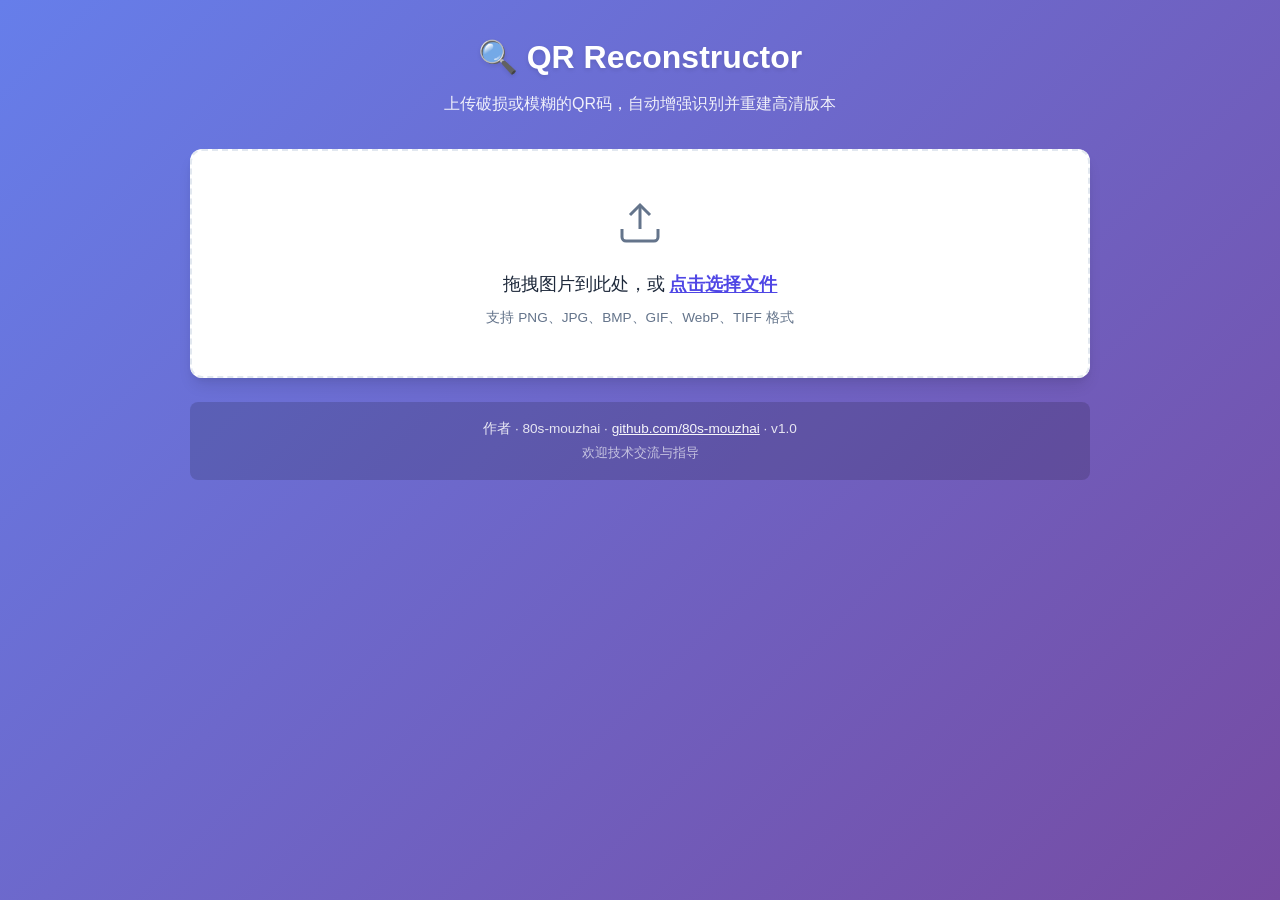
==== templates/index.html @ 17bdb39d "v1.1: 全架构重构 — FastAPI + uv + 插件化 - Web 框架 Flask → FastAPI + uvicorn - 包管理 requirements.txt → pyproje" ====
<!--
  Copyright (c) 2026 QR Reconstructor Authors
  License: Non-Commercial Use Only — see LICENSE file for full terms.
-->
<!DOCTYPE html>
<html lang="zh-CN">
<head>
    <meta charset="UTF-8">
    <meta name="viewport" content="width=device-width, initial-scale=1.0">
    <title>QR Reconstructor · QR码重建工具</title>
    <link rel="stylesheet" href="/static/style.css">
</head>
<body>
    <div class="app-container">
        <!-- Header -->
        <header class="header">
            <h1>🔍 QR Reconstructor</h1>
            <p class="subtitle">上传破损或模糊的QR码，自动增强识别并重建高清版本</p>
        </header>

        <!-- Upload Zone -->
        <section class="upload-section">
            <div class="upload-zone" id="uploadZone">
                <div class="upload-content">
                    <svg class="upload-icon" viewBox="0 0 24 24" width="48" height="48" fill="none" stroke="currentColor" stroke-width="1.5">
                        <path d="M21 15v4a2 2 0 01-2 2H5a2 2 0 01-2-2v-4"/>
                        <polyline points="17 8 12 3 7 8"/>
                        <line x1="12" y1="3" x2="12" y2="15"/>
                    </svg>
                    <p class="upload-text">拖拽图片到此处，或 <span class="upload-link">点击选择文件</span></p>
                    <p class="upload-hint">支持 PNG、JPG、BMP、GIF、WebP、TIFF 格式</p>
                </div>
                <input type="file" id="fileInput" accept="image/png,image/jpeg,image/bmp,image/gif,image/webp,image/tiff" hidden>
            </div>

            <!-- Preview of uploaded image -->
            <div class="preview-area hidden" id="previewArea">
                <div class="preview-wrapper" id="previewWrapper">
                    <img id="previewImage" alt="预览图片" class="preview-image">
                    <div class="crop-overlay hidden" id="cropOverlay"></div>
                </div>
                <div class="crop-hint" id="cropHint">
                    未自动检测到QR码，您可以：
                    <button class="btn btn-small btn-start-crop" id="btnStartCrop">手动框选QR区域</button>
                </div>
                <div class="preview-actions">
                    <button class="btn btn-secondary" id="btnChangeFile">更换图片</button>
                    <button class="btn btn-primary" id="btnProcess">🚀 开始处理</button>
                    <button class="btn btn-primary hidden" id="btnManualProcess">✂️ 使用框选区域处理</button>
                    <button class="btn btn-secondary hidden" id="btnCancelCrop">取消框选</button>
                </div>
            </div>
        </section>

        <!-- Cropped Regions -->
        <section class="regions-section hidden" id="regionsSection">
            <h2>检测到 <span id="regionCount">0</span> 个QR码区域</h2>
            <div class="regions-thumbnails" id="regionsThumbnails"></div>
        </section>

        <!-- Progress Section -->
        <section class="progress-section hidden" id="progressSection">
            <h2>处理进度</h2>
            <div class="progress-list" id="progressList"></div>
        </section>

        <!-- Error Section -->
        <section class="error-section hidden" id="errorSection">
            <div class="error-card" id="errorMessage"></div>
        </section>

        <!-- Results Section -->
        <section class="results-section hidden" id="resultsSection">
            <h2>去重结果 <span class="result-count" id="resultCount"></span></h2>
            <div class="results-grid" id="resultsGrid"></div>
        </section>

        <!-- Footer -->
        <footer class="footer">
            <p>作者 · 80s-mouzhai · <a href="https://github.com/80s-mouzhai" target="_blank">github.com/80s-mouzhai</a> · v1.0</p>
            <p class="footer-note">欢迎技术交流与指导</p>
        </footer>
    </div>

    <script>
    (function() {
        // --- DOM references ---
        const uploadZone = document.getElementById('uploadZone');
        const fileInput = document.getElementById('fileInput');
        const previewArea = document.getElementById('previewArea');
        const previewImage = document.getElementById('previewImage');
        const btnChangeFile = document.getElementById('btnChangeFile');
        const btnProcess = document.getElementById('btnProcess');
        const regionsSection = document.getElementById('regionsSection');
        const regionsThumbnails = document.getElementById('regionsThumbnails');
        const regionCount = document.getElementById('regionCount');
        const progressSection = document.getElementById('progressSection');
        const progressList = document.getElementById('progressList');
        const errorSection = document.getElementById('errorSection');
        const errorMessage = document.getElementById('errorMessage');
        const resultsSection = document.getElementById('resultsSection');
        const resultsGrid = document.getElementById('resultsGrid');
        const resultCount = document.getElementById('resultCount');
        const previewWrapper = document.getElementById('previewWrapper');
        const cropOverlay = document.getElementById('cropOverlay');
        const cropHint = document.getElementById('cropHint');
        const btnStartCrop = document.getElementById('btnStartCrop');
        const btnManualProcess = document.getElementById('btnManualProcess');
        const btnCancelCrop = document.getElementById('btnCancelCrop');

        let uploadedFilename = null;
        let processing = false;

        // --- Crop selection state ---
        let cropState = {
            active: false,
            drawing: false,
            startX: 0, startY: 0,
            endX: 0, endY: 0,
            // Finalised original-image coordinates
            origX: 0, origY: 0, origW: 0, origH: 0,
        };

        // --- Upload handling ---
        uploadZone.addEventListener('click', () => fileInput.click());

        uploadZone.addEventListener('dragover', (e) => {
            e.preventDefault();
            uploadZone.classList.add('drag-over');
        });
        uploadZone.addEventListener('dragleave', () => {
            uploadZone.classList.remove('drag-over');
        });
        uploadZone.addEventListener('drop', (e) => {
            e.preventDefault();
            uploadZone.classList.remove('drag-over');
            const files = e.dataTransfer.files;
            if (files.length > 0) handleFile(files[0]);
        });

        fileInput.addEventListener('change', () => {
            if (fileInput.files.length > 0) handleFile(fileInput.files[0]);
        });

        btnChangeFile.addEventListener('click', () => {
            resetUpload();
        });

        btnProcess.addEventListener('click', () => {
            if (!processing && uploadedFilename) startProcessing();
        });

        // --- File upload ---
        async function handleFile(file) {
            if (!file.type.startsWith('image/')) {
                showError('请选择图片文件');
                return;
            }
            const formData = new FormData();
            formData.append('file', file);

            try {
                const resp = await fetch('/api/upload', { method: 'POST', body: formData });
                const data = await resp.json();
                if (data.success) {
                    uploadedFilename = data.filename;
                    // Show preview
                    const reader = new FileReader();
                    reader.onload = (e) => {
                        previewImage.src = e.target.result;
                        previewArea.classList.remove('hidden');
                        uploadZone.classList.add('hidden');
                    };
                    reader.readAsDataURL(file);
                    clearError();
                    // Immediately detect QR regions
                    detectRegions(data.filename);
                } else {
                    showError(data.error || '上传失败');
                }
            } catch (err) {
                showError('上传失败: ' + err.message);
            }
        }

        async function detectRegions(filename) {
            try {
                const resp = await fetch('/api/detect', {
                    method: 'POST',
                    headers: { 'Content-Type': 'application/json' },
                    body: JSON.stringify({ filename }),
                });
                const data = await resp.json();
                if (data.success && data.qr_regions && data.qr_regions.length > 0) {
                    regionCount.textContent = data.qr_regions.length;
                    regionsThumbnails.innerHTML = '';
                    data.qr_regions.forEach((region, idx) => {
                        const thumb = document.createElement('div');
                        thumb.className = 'region-thumb';
                        thumb.innerHTML = `
                            <img src="${region.crop_base64}" alt="区域${idx + 1}">
                            <span class="region-label">区域${idx + 1} (${region.source})</span>
                        `;
                        regionsThumbnails.appendChild(thumb);
                    });
                    regionsSection.classList.remove('hidden');
                } else {
                    regionsSection.classList.add('hidden');
                }
            } catch (err) {
                // Silent fail — detection is optional before processing
                regionsSection.classList.add('hidden');
            }
        }

        function resetUpload() {
            uploadedFilename = null;
            previewArea.classList.add('hidden');
            uploadZone.classList.remove('hidden');
            fileInput.value = '';
            regionsSection.classList.add('hidden');
            progressSection.classList.add('hidden');
            resultsSection.classList.add('hidden');
            clearError();
            cancelCropMode();
        }

        // --- Processing ---
        async function startProcessing() {
            processing = true;
            btnProcess.disabled = true;
            btnProcess.textContent = '⏳ 处理中...';
            errorSection.classList.add('hidden');
            regionsSection.classList.add('hidden');
            progressSection.classList.remove('hidden');
            resultsSection.classList.add('hidden');
            progressList.innerHTML = '';

            // Create placeholder progress items
            const stepNames = ['原始图片', '对比度增强', '去噪处理', '自适应二值化', '形态学操作', '透视矫正', '超分辨率增强'];
            const stepItems = stepNames.map((name) => {
                const item = document.createElement('div');
                item.className = 'progress-item pending';
                item.innerHTML = `
                    <span class="progress-step-name">${name}</span>
                    <span class="progress-status">等待中...</span>
                `;
                progressList.appendChild(item);
                return item;
            });

            try {
                const resp = await fetch('/api/process', {
                    method: 'POST',
                    headers: { 'Content-Type': 'application/json' },
                    body: JSON.stringify({ filename: uploadedFilename }),
                });
                const data = await resp.json();

                if (!data.success) {
                    showError(data.error || '处理失败');
                    stepItems.forEach(item => {
                        item.className = 'progress-item error';
                        item.querySelector('.progress-status').textContent = '失败';
                    });
                    return;
                }

                // Show detected QR regions if any
                if (data.qr_regions && data.qr_regions.length > 0) {
                    regionCount.textContent = data.qr_regions.length;
                    regionsThumbnails.innerHTML = '';
                    data.qr_regions.forEach((region, idx) => {
                        const thumb = document.createElement('div');
                        thumb.className = 'region-thumb';
                        thumb.innerHTML = `
                            <img src="${region.crop_base64}" alt="区域${idx + 1}">
                            <span class="region-label">区域${idx + 1} (${region.source})</span>
                        `;
                        regionsThumbnails.appendChild(thumb);
                    });
                    regionsSection.classList.remove('hidden');
                }

                // Rebuild progress items with actual step names from response
                const steps = data.steps || [];
                progressList.innerHTML = '';
                steps.forEach((step) => {
                    const item = document.createElement('div');
                    const recog = step.recognition || {};

                    item.className = recog.success
                        ? 'progress-item success'
                        : 'progress-item failed';

                    const schemeInfo = recog.success
                        ? ` (${recog.scheme || 'unknown'})`
                        : '';
                    const failedSchemes = (recog.all_results || [])
                        .filter(r => !r.success).map(r => r.scheme).join(', ');
                    const failedInfo = !recog.success
                        ? ` (已尝试: ${failedSchemes || 'all'})`
                        : '';

                    item.innerHTML = `
                        <span class="progress-step-name">${step.step_name || '未知步骤'}</span>
                        <span class="progress-status">${recog.success ? '✓ 识别成功' + schemeInfo : '✗ 未识别' + failedInfo}</span>
                    `;
                    progressList.appendChild(item);
                });

                // Render results
                renderResults(data);

            } catch (err) {
                showError('处理失败: ' + err.message);
                stepItems.forEach(item => {
                    item.className = 'progress-item error';
                    item.querySelector('.progress-status').textContent = '错误';
                });
            } finally {
                processing = false;
                btnProcess.disabled = false;
                btnProcess.textContent = '🚀 开始处理';
            }
        }

        // --- Results rendering ---
        function renderResults(data) {
            const dedup = data.deduplicated || [];
            resultsSection.classList.remove('hidden');
            resultCount.textContent = `(${dedup.length} 条)`;
            resultsGrid.innerHTML = '';

            if (dedup.length === 0) {
                resultsGrid.innerHTML = `
                    <div class="no-results">
                        <p>😔 未能在任何增强步骤中识别到QR码内容</p>
                        <p>请尝试使用更清晰的图片或调整拍摄角度</p>
                    </div>
                `;
                return;
            }

            const hasRegions = data.qr_regions && data.qr_regions.length > 0;

            dedup.forEach((entry, idx) => {
                const card = document.createElement('div');
                card.className = 'result-card';

                // Build image cards: show original + crop side-by-side when regions exist
                const cropCard = hasRegions ? `
                        <div class="card-image crop">
                            <span class="card-label">裁剪区域</span>
                            <img src="${data.qr_regions[0].crop_base64}" alt="裁剪QR码">
                        </div>` : '';

                card.innerHTML = `
                    <div class="card-header">
                        <span class="card-number">#${idx + 1}</span>
                        <span class="card-sources">来源步骤: ${entry.source_steps.join('、')}</span>
                    </div>
                    <div class="card-body">
                        <div class="card-image original">
                            <span class="card-label">原图</span>
                            <img src="${data.original_image_base64}" alt="原图">
                        </div>
                        ${cropCard}
                        <div class="card-image reconstructed">
                            <span class="card-label">重建QR码</span>
                            <img src="${entry.reconstructed_qr_base64}" alt="重建QR码">
                        </div>
                        <div class="card-content">
                            <span class="card-label">解码内容</span>
                            <textarea readonly class="content-textarea" rows="3">${escapeHtml(entry.content)}</textarea>
                            <div class="content-actions">
                                <button class="btn btn-small btn-copy" data-content="${escapeHtml(entry.content)}">📋 复制</button>
                                <button class="btn btn-small btn-download" data-qr="${entry.reconstructed_qr_base64}">💾 下载QR码</button>
                            </div>
                        </div>
                    </div>
                `;

                resultsGrid.appendChild(card);
            });

            // Bind copy buttons
            resultsGrid.querySelectorAll('.btn-copy').forEach(btn => {
                btn.addEventListener('click', () => {
                    const content = btn.getAttribute('data-content');
                    navigator.clipboard.writeText(content).then(() => {
                        const original = btn.textContent;
                        btn.textContent = '✓ 已复制';
                        setTimeout(() => { btn.textContent = original; }, 2000);
                    }).catch(() => {
                        alert('复制失败，请手动复制');
                    });
                });
            });

            // Bind download buttons
            resultsGrid.querySelectorAll('.btn-download').forEach(btn => {
                btn.addEventListener('click', () => {
                    const qrDataUri = btn.getAttribute('data-qr');
                    const link = document.createElement('a');
                    link.href = qrDataUri;
                    link.download = `qr-code-${Date.now()}.png`;
                    document.body.appendChild(link);
                    link.click();
                    document.body.removeChild(link);
                });
            });
        }

        // --- Utilities ---
        function showError(msg) {
            errorSection.classList.remove('hidden');
            errorMessage.textContent = '❌ ' + msg;
        }

        function clearError() {
            errorSection.classList.add('hidden');
            errorMessage.textContent = '';
        }

        function escapeHtml(str) {
            const div = document.createElement('div');
            div.appendChild(document.createTextNode(str));
            return div.innerHTML;
        }

        // --- Manual crop selection ---
        function startCropMode() {
            if (!uploadedFilename) return;
            cropState.active = true;
            cropState.drawing = false;
            cropState.origX = cropState.origY = cropState.origW = cropState.origH = 0;

            btnStartCrop.classList.add('hidden');
            btnManualProcess.classList.add('hidden');
            btnCancelCrop.classList.remove('hidden');
            cropHint.classList.add('hidden');
            cropOverlay.classList.add('hidden');
            previewImage.style.cursor = 'crosshair';

            // Attach mouse listeners to the wrapper
            previewWrapper.addEventListener('mousedown', onCropMouseDown);
        }

        function cancelCropMode() {
            cropState.active = false;
            cropState.drawing = false;
            cropState.origX = cropState.origY = cropState.origW = cropState.origH = 0;

            btnStartCrop.classList.remove('hidden');
            cropHint.classList.remove('hidden');
            btnManualProcess.classList.add('hidden');
            btnCancelCrop.classList.add('hidden');
            cropOverlay.classList.add('hidden');
            previewImage.style.cursor = '';
            previewWrapper.removeEventListener('mousedown', onCropMouseDown);
            document.removeEventListener('mousemove', onCropMouseMove);
            document.removeEventListener('mouseup', onCropMouseUp);
        }

        function onCropMouseDown(e) {
            if (!cropState.active) return;
            e.preventDefault();
            cropState.drawing = true;

            const rect = previewImage.getBoundingClientRect();
            cropState.startX = e.clientX - rect.left;
            cropState.startY = e.clientY - rect.top;
            cropState.endX = cropState.startX;
            cropState.endY = cropState.startY;

            updateCropOverlay();
            document.addEventListener('mousemove', onCropMouseMove);
            document.addEventListener('mouseup', onCropMouseUp);
        }

        function onCropMouseMove(e) {
            if (!cropState.drawing) return;
            const rect = previewImage.getBoundingClientRect();
            cropState.endX = Math.max(0, Math.min(e.clientX - rect.left, rect.width));
            cropState.endY = Math.max(0, Math.min(e.clientY - rect.top, rect.height));
            updateCropOverlay();
        }

        function onCropMouseUp(e) {
            if (!cropState.drawing) return;
            cropState.drawing = false;
            document.removeEventListener('mousemove', onCropMouseMove);
            document.removeEventListener('mouseup', onCropMouseUp);

            const rect = previewImage.getBoundingClientRect();
            cropState.endX = Math.max(0, Math.min(e.clientX - rect.left, rect.width));
            cropState.endY = Math.max(0, Math.min(e.clientY - rect.top, rect.height));

            // Compute normalised box (top-left, width, height) in display pixels
            const bx = Math.min(cropState.startX, cropState.endX);
            const by = Math.min(cropState.startY, cropState.endY);
            const bw = Math.abs(cropState.endX - cropState.startX);
            const bh = Math.abs(cropState.endY - cropState.startY);

            // Convert to original image coordinates
            const scaleX = previewImage.naturalWidth / rect.width;
            const scaleY = previewImage.naturalHeight / rect.height;

            cropState.startX = bx;
            cropState.startY = by;
            cropState.endX = bx + bw;
            cropState.endY = by + bh;
            cropState.origX = Math.round(bx * scaleX);
            cropState.origY = Math.round(by * scaleY);
            cropState.origW = Math.round(bw * scaleX);
            cropState.origH = Math.round(bh * scaleY);

            updateCropOverlay();

            // Show confirm button only when the selection is meaningful
            if (cropState.origW > 5 && cropState.origH > 5) {
                btnManualProcess.classList.remove('hidden');
            }
        }

        function updateCropOverlay() {
            const bx = Math.min(cropState.startX, cropState.endX);
            const by = Math.min(cropState.startY, cropState.endY);
            const bw = Math.abs(cropState.endX - cropState.startX);
            const bh = Math.abs(cropState.endY - cropState.startY);

            // Position overlay relative to the wrapper
            const imgLeft = previewImage.offsetLeft;
            const imgTop = previewImage.offsetTop;

            cropOverlay.style.left = (imgLeft + bx) + 'px';
            cropOverlay.style.top = (imgTop + by) + 'px';
            cropOverlay.style.width = bw + 'px';
            cropOverlay.style.height = bh + 'px';
            cropOverlay.classList.toggle('hidden', bw < 2 || bh < 2);
        }

        // --- Button handlers ---
        btnStartCrop.addEventListener('click', startCropMode);
        btnCancelCrop.addEventListener('click', cancelCropMode);

        btnManualProcess.addEventListener('click', function() {
            if (!uploadedFilename || cropState.origW <= 0 || cropState.origH <= 0) return;
            processManualCrop();
        });

        async function processManualCrop() {
            processing = true;
            btnProcess.disabled = true;
            btnManualProcess.disabled = true;
            btnCancelCrop.disabled = true;
            errorSection.classList.add('hidden');
            regionsSection.classList.add('hidden');
            progressSection.classList.remove('hidden');
            resultsSection.classList.add('hidden');
            progressList.innerHTML = '';

            const stepNames = ['原始图片', '对比度增强', '去噪处理', '自适应二值化', '形态学操作', '透视矫正', '超分辨率增强'];
            const stepItems = stepNames.map((name) => {
                const item = document.createElement('div');
                item.className = 'progress-item pending';
                item.innerHTML = `
                    <span class="progress-step-name">${name}</span>
                    <span class="progress-status">等待中...</span>
                `;
                progressList.appendChild(item);
                return item;
            });

            try {
                const resp = await fetch('/api/manual_crop', {
                    method: 'POST',
                    headers: { 'Content-Type': 'application/json' },
                    body: JSON.stringify({
                        filename: uploadedFilename,
                        x: cropState.origX,
                        y: cropState.origY,
                        width: cropState.origW,
                        height: cropState.origH,
                    }),
                });
                const data = await resp.json();

                if (!data.success) {
                    showError(data.error || '裁剪处理失败');
                    stepItems.forEach(item => {
                        item.className = 'progress-item error';
                        item.querySelector('.progress-status').textContent = '失败';
                    });
                    return;
                }

                // Rebuild progress items with actual step names
                const steps = data.steps || [];
                progressList.innerHTML = '';
                steps.forEach((step) => {
                    const item = document.createElement('div');
                    const recog = step.recognition || {};
                    item.className = recog.success ? 'progress-item success' : 'progress-item failed';

                    const schemeInfo = recog.success ? ` (${recog.scheme || 'unknown'})` : '';
                    const failedSchemes = (recog.all_results || [])
                        .filter(r => !r.success).map(r => r.scheme).join(', ');
                    const failedInfo = !recog.success ? ` (已尝试: ${failedSchemes || 'all'})` : '';

                    item.innerHTML = `
                        <span class="progress-step-name">✂️ 框选·${step.step_name || '未知步骤'}</span>
                        <span class="progress-status">${recog.success ? '✓ 识别成功' + schemeInfo : '✗ 未识别' + failedInfo}</span>
                    `;
                    progressList.appendChild(item);
                });

                renderResults(data);
            } catch (err) {
                showError('裁剪处理失败: ' + err.message);
                stepItems.forEach(item => {
                    item.className = 'progress-item error';
                    item.querySelector('.progress-status').textContent = '错误';
                });
            } finally {
                processing = false;
                btnProcess.disabled = false;
                btnManualProcess.disabled = false;
                btnCancelCrop.disabled = false;
            }
        }
    })();
    </script>
</body>
</html>
---- static/style.css ----
/* ==========================================================================
   QR Code Reconstructor — Stylesheet
   Copyright (c) 2026 QR Reconstructor Authors
   License: Non-Commercial Use Only — see LICENSE file for full terms.

   Modern, clean design with card-based results layout.
   ========================================================================== */

/* --- Reset & Base -------------------------------------------------------- */
*, *::before, *::after {
    box-sizing: border-box;
    margin: 0;
    padding: 0;
}

:root {
    --color-bg: #f0f4f8;
    --color-surface: #ffffff;
    --color-primary: #4f46e5;
    --color-primary-hover: #4338ca;
    --color-primary-light: #eef2ff;
    --color-success: #16a34a;
    --color-success-bg: #f0fdf4;
    --color-error: #dc2626;
    --color-error-bg: #fef2f2;
    --color-warning: #f59e0b;
    --color-warning-bg: #fffbeb;
    --color-text: #1e293b;
    --color-text-secondary: #64748b;
    --color-border: #e2e8f0;
    --color-border-hover: #cbd5e1;
    --radius: 12px;
    --radius-sm: 8px;
    --shadow-sm: 0 1px 2px rgba(0, 0, 0, 0.05);
    --shadow: 0 1px 3px rgba(0, 0, 0, 0.1), 0 1px 2px rgba(0, 0, 0, 0.06);
    --shadow-lg: 0 10px 15px -3px rgba(0, 0, 0, 0.1), 0 4px 6px -2px rgba(0, 0, 0, 0.05);
    --transition: 0.2s ease;
}

body {
    font-family: -apple-system, BlinkMacSystemFont, "Segoe UI", Roboto, "Helvetica Neue", Arial, "Noto Sans SC", sans-serif;
    background: linear-gradient(135deg, #667eea 0%, #764ba2 100%);
    background-attachment: fixed;
    color: var(--color-text);
    line-height: 1.6;
    min-height: 100vh;
    padding: 2rem 1rem;
}

/* --- App Container ------------------------------------------------------- */
.app-container {
    max-width: 900px;
    margin: 0 auto;
}

/* --- Header -------------------------------------------------------------- */
.header {
    text-align: center;
    margin-bottom: 2rem;
    color: #fff;
}

.header h1 {
    font-size: 2rem;
    font-weight: 700;
    margin-bottom: 0.5rem;
    text-shadow: 0 2px 4px rgba(0, 0, 0, 0.1);
}

.header .subtitle {
    font-size: 1rem;
    opacity: 0.9;
}

/* --- Sections ------------------------------------------------------------ */
section {
    background: var(--color-surface);
    border-radius: var(--radius);
    box-shadow: var(--shadow-lg);
    padding: 1.5rem;
    margin-bottom: 1.5rem;
}

section h2 {
    font-size: 1.25rem;
    font-weight: 600;
    margin-bottom: 1rem;
    color: var(--color-text);
}

/* --- Upload Zone --------------------------------------------------------- */
.upload-section {
    padding: 0;
    overflow: hidden;
}

.upload-zone {
    padding: 3rem 2rem;
    text-align: center;
    cursor: pointer;
    border: 2px dashed var(--color-border);
    border-radius: var(--radius);
    transition: all var(--transition);
}

.upload-zone:hover,
.upload-zone.drag-over {
    border-color: var(--color-primary);
    background: var(--color-primary-light);
}

.upload-zone.drag-over {
    border-style: solid;
    background: var(--color-primary-light);
}

.upload-icon {
    color: var(--color-text-secondary);
    margin-bottom: 1rem;
}

.upload-text {
    font-size: 1.1rem;
    color: var(--color-text);
    margin-bottom: 0.5rem;
}

.upload-link {
    color: var(--color-primary);
    font-weight: 600;
    text-decoration: underline;
    text-underline-offset: 2px;
}

.upload-hint {
    font-size: 0.85rem;
    color: var(--color-text-secondary);
}

/* --- Preview Area -------------------------------------------------------- */
.preview-area {
    text-align: center;
    padding: 1.5rem;
}

.preview-wrapper {
    position: relative;
    display: inline-block;
}

.preview-image {
    max-width: 300px;
    max-height: 300px;
    border-radius: var(--radius-sm);
    box-shadow: var(--shadow);
    margin-bottom: 1rem;
    border: 1px solid var(--color-border);
    display: block;
}

/* --- Crop Overlay -------------------------------------------------------- */
.crop-overlay {
    position: absolute;
    border: 2px dashed var(--color-primary);
    background: rgba(79, 70, 229, 0.15);
    pointer-events: none;
    z-index: 10;
}

/* --- Crop Hint ----------------------------------------------------------- */
.crop-hint {
    text-align: center;
    padding: 0.75rem;
    color: var(--color-text-secondary);
    font-size: 0.9rem;
}

.btn-start-crop {
    background: var(--color-warning-bg);
    color: var(--color-warning);
    border: 1px solid #fde68a;
    margin-left: 0.5rem;
}

.btn-start-crop:hover {
    background: #fef3c7;
}

.preview-actions {
    display: flex;
    gap: 0.75rem;
    justify-content: center;
    flex-wrap: wrap;
}

/* --- Buttons ------------------------------------------------------------- */
.btn {
    display: inline-flex;
    align-items: center;
    justify-content: center;
    gap: 0.4rem;
    padding: 0.625rem 1.25rem;
    font-size: 0.95rem;
    font-weight: 500;
    border: none;
    border-radius: var(--radius-sm);
    cursor: pointer;
    transition: all var(--transition);
    font-family: inherit;
}

.btn:disabled {
    opacity: 0.6;
    cursor: not-allowed;
}

.btn-primary {
    background: var(--color-primary);
    color: #fff;
}

.btn-primary:hover:not(:disabled) {
    background: var(--color-primary-hover);
    transform: translateY(-1px);
    box-shadow: var(--shadow);
}

.btn-secondary {
    background: var(--color-border);
    color: var(--color-text);
}

.btn-secondary:hover {
    background: var(--color-border-hover);
}

.btn-small {
    padding: 0.375rem 0.75rem;
    font-size: 0.85rem;
}

.btn-copy {
    background: var(--color-primary-light);
    color: var(--color-primary);
}

.btn-copy:hover {
    background: #dde4ff;
}

.btn-download {
    background: var(--color-success-bg);
    color: var(--color-success);
}

.btn-download:hover {
    background: #dcfce7;
}

/* --- Regions Section ----------------------------------------------------- */
.regions-section {
    padding: 1.5rem;
}

.regions-thumbnails {
    display: flex;
    gap: 1rem;
    flex-wrap: wrap;
}

.region-thumb {
    text-align: center;
    flex-shrink: 0;
}

.region-thumb img {
    width: 120px;
    height: 120px;
    object-fit: contain;
    border: 2px solid var(--color-primary);
    border-radius: var(--radius-sm);
    background: #fff;
    box-shadow: var(--shadow-sm);
}

.region-label {
    display: block;
    margin-top: 0.4rem;
    font-size: 0.8rem;
    font-weight: 600;
    color: var(--color-primary);
}

/* --- Progress Section ---------------------------------------------------- */
.progress-list {
    display: flex;
    flex-direction: column;
    gap: 0.5rem;
}

.progress-item {
    display: flex;
    align-items: center;
    justify-content: space-between;
    padding: 0.75rem 1rem;
    border-radius: var(--radius-sm);
    font-size: 0.95rem;
    border: 1px solid var(--color-border);
    transition: all var(--transition);
}

.progress-item.pending {
    background: #f8fafc;
    color: var(--color-text-secondary);
}

.progress-item.success {
    background: var(--color-success-bg);
    border-color: #bbf7d0;
    color: var(--color-success);
}

.progress-item.failed {
    background: var(--color-warning-bg);
    border-color: #fde68a;
    color: var(--color-warning);
}

.progress-item.error {
    background: var(--color-error-bg);
    border-color: #fecaca;
    color: var(--color-error);
}

.progress-step-name {
    font-weight: 500;
}

.progress-status {
    font-size: 0.85rem;
}

/* --- Error Section ------------------------------------------------------- */
.error-card {
    padding: 1rem;
    background: var(--color-error-bg);
    border: 1px solid #fecaca;
    border-radius: var(--radius-sm);
    color: var(--color-error);
    font-weight: 500;
}

/* --- Results Section ----------------------------------------------------- */
.result-count {
    font-weight: 400;
    font-size: 0.9rem;
    color: var(--color-text-secondary);
}

.results-grid {
    display: flex;
    flex-direction: column;
    gap: 1.5rem;
}

.no-results {
    text-align: center;
    padding: 2rem;
    color: var(--color-text-secondary);
}

.no-results p {
    margin-bottom: 0.5rem;
}

/* --- Result Card --------------------------------------------------------- */
.result-card {
    background: var(--color-surface);
    border: 1px solid var(--color-border);
    border-radius: var(--radius);
    overflow: hidden;
    box-shadow: var(--shadow-sm);
    transition: box-shadow var(--transition);
}

.result-card:hover {
    box-shadow: var(--shadow-lg);
}

.card-header {
    display: flex;
    align-items: center;
    justify-content: space-between;
    padding: 0.75rem 1rem;
    background: var(--color-primary-light);
    border-bottom: 1px solid var(--color-border);
}

.card-number {
    font-weight: 700;
    color: var(--color-primary);
    font-size: 0.95rem;
}

.card-sources {
    font-size: 0.8rem;
    color: var(--color-text-secondary);
}

.card-body {
    display: flex;
    gap: 1rem;
    padding: 1rem;
    align-items: flex-start;
    flex-wrap: wrap;
}

.card-image {
    text-align: center;
    flex-shrink: 0;
}

.card-image img {
    width: 160px;
    height: 160px;
    object-fit: contain;
    border: 1px solid var(--color-border);
    border-radius: var(--radius-sm);
    background: #fff;
}

.card-label {
    display: block;
    font-size: 0.8rem;
    font-weight: 600;
    color: var(--color-text-secondary);
    margin-bottom: 0.5rem;
    text-transform: uppercase;
    letter-spacing: 0.05em;
}

.card-content {
    flex: 1;
    min-width: 200px;
}

.content-textarea {
    width: 100%;
    padding: 0.6rem;
    font-family: "SF Mono", "Fira Code", "Consolas", monospace;
    font-size: 0.85rem;
    border: 1px solid var(--color-border);
    border-radius: var(--radius-sm);
    background: #f8fafc;
    resize: none;
    color: var(--color-text);
    line-height: 1.4;
}

.content-textarea:focus {
    outline: none;
    border-color: var(--color-primary);
}

.content-actions {
    display: flex;
    gap: 0.5rem;
    margin-top: 0.5rem;
}

/* --- Utility ------------------------------------------------------------- */
.hidden {
    display: none !important;
}

/* --- Responsive ---------------------------------------------------------- */
@media (max-width: 768px) {
    body {
        padding: 1rem 0.5rem;
    }

    .header h1 {
        font-size: 1.5rem;
    }

    section {
        padding: 1rem;
    }

    .card-body {
        flex-direction: column;
        align-items: center;
    }

    .card-image img {
        width: 140px;
        height: 140px;
    }

    .card-content {
        width: 100%;
    }

    .upload-zone {
        padding: 2rem 1rem;
    }

    .preview-actions {
        flex-direction: column;
    }
}

/* --- Footer -------------------------------------------------------------- */
.footer {
    text-align: center;
    padding: 1rem;
    margin-top: 0.5rem;
    background: rgba(0, 0, 0, 0.15);
    border-radius: var(--radius-sm);
    color: rgba(255, 255, 255, 0.85);
    font-size: 0.85rem;
    line-height: 1.6;
}
.footer a {
    color: rgba(255, 255, 255, 0.95);
    text-decoration: underline;
    font-weight: 500;
}
.footer a:hover {
    color: #fff;
}
.footer-note {
    font-size: 0.8rem;
    color: rgba(255, 255, 255, 0.65);
    margin-top: 0.2rem;
}
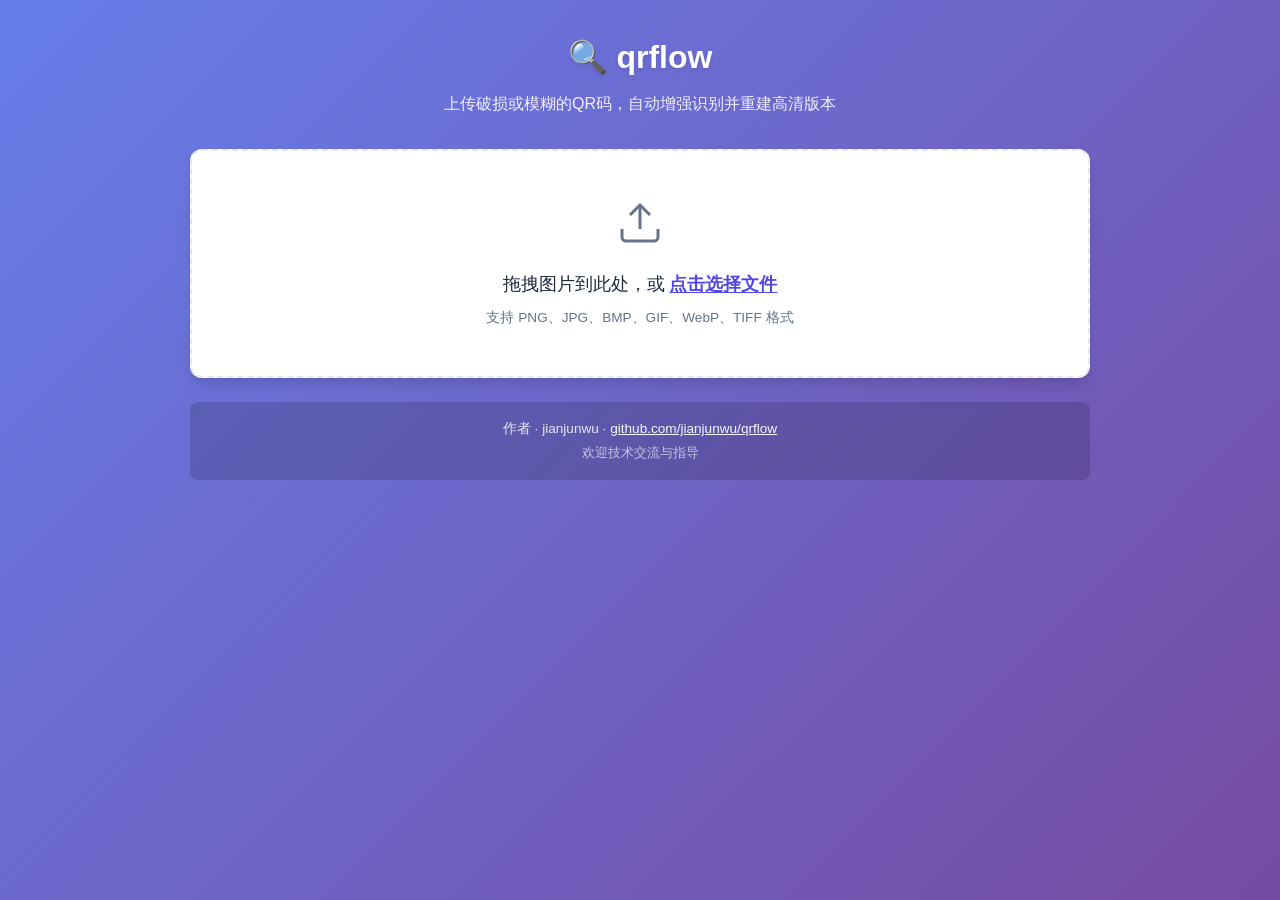
==== commit 359b2adc: "chore: rename to qrflow, version 0.0.1, update author info - QR Reconstructor → qrflow across all fi" ====
--- a/templates/index.html
+++ b/templates/index.html
@@ -1,5 +1,5 @@
 <!--
-  Copyright (c) 2026 QR Reconstructor Authors
+  Copyright (c) 2026 QRFlow Authors
   License: Non-Commercial Use Only — see LICENSE file for full terms.
 -->
 <!DOCTYPE html>
@@ -7,14 +7,14 @@
 <head>
     <meta charset="UTF-8">
     <meta name="viewport" content="width=device-width, initial-scale=1.0">
-    <title>QR Reconstructor · QR码重建工具</title>
+    <title>qrflow · QR码重建工具</title>
     <link rel="stylesheet" href="/static/style.css">
 </head>
 <body>
     <div class="app-container">
         <!-- Header -->
         <header class="header">
-            <h1>🔍 QR Reconstructor</h1>
+            <h1>🔍 qrflow</h1>
             <p class="subtitle">上传破损或模糊的QR码，自动增强识别并重建高清版本</p>
         </header>
 
@@ -77,7 +77,7 @@
 
         <!-- Footer -->
         <footer class="footer">
-            <p>作者 · 80s-mouzhai · <a href="https://github.com/80s-mouzhai" target="_blank">github.com/80s-mouzhai</a> · v1.0</p>
+            <p>作者 · jianjunwu · <a href="https://github.com/jianjunwu/qrflow" target="_blank">github.com/jianjunwu/qrflow</a></p>
             <p class="footer-note">欢迎技术交流与指导</p>
         </footer>
     </div>
--- a/static/style.css
+++ b/static/style.css
@@ -1,6 +1,6 @@
 /* ==========================================================================
-   QR Code Reconstructor — Stylesheet
-   Copyright (c) 2026 QR Reconstructor Authors
+   qrflow — Stylesheet
+   Copyright (c) 2026 QRFlow Authors
    License: Non-Commercial Use Only — see LICENSE file for full terms.
 
    Modern, clean design with card-based results layout.
